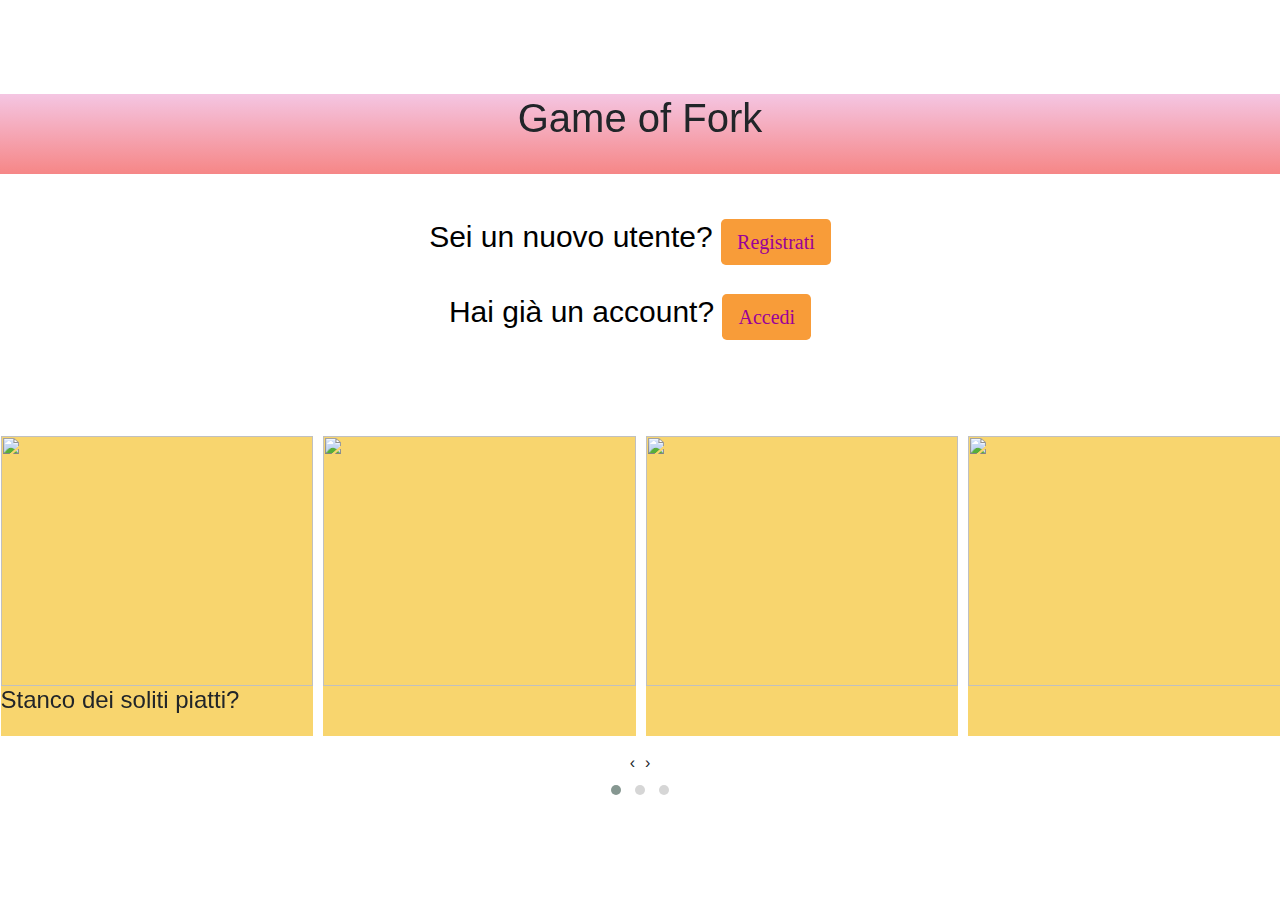
==== paginainiziale/index.html @ 9b49a5e7 "Add files via upload" ====
<!DOCTYPE html>
<html>
    <head>
       <title>Pagina iniziale</title>
       <meta charset="utf-8" />
       <meta name=" viewport" content=" width=device-width, initial-scale=1" />
       <link rel=" stylesheet" type=" text/css" href="../bootstrap/css/bootstrap.min.css" />
       <link rel= "stylesheet" href="style.css" />
       <link rel="stylesheet" href="risorse/owl.carousel.min.css">
       <link rel="stylesheet" href="risorse/owl.theme.default.min.css">
       <script src="https://code.jquery.com/jquery-3.6.0.min.js"></script>
       <script src="risorse/owl.carousel.js"></script>
       <script type=" application/javascript" src=" ../bootstrap/js/bootstrap.min.js"></script> 


       
    
    <script type="text/javascript"> //per attivare jquery  
        $( document ).ready(function() {
            $('.owl-carousel').owlCarousel({
                loop:true,
                margin:10,
                nav:true,
                responsive:{
                    0:{
                        items:1
                    },
                    600:{
                        items:3
                    },
                    1000:{
                        items:4
        }
    }
})
        });
    </script>

    </head>
    <body >
        <div class="header">
            <h1> Game of Fork </h1>
        </div>
        <br>
        <br>
        <br>
        <br>
        <br>
        
    
        <div class="re"><a href=" registrazione/index.html" >Sei un nuovo utente? <h class=" btn btn-primary btn-lg" role=" button">Registrati </a></h></div>
        <br>
        <div class="ac"><a href="login/login.html"> Hai già un account? <h class="btn btn-primary btn-lg" role=" button">Accedi </a></h></div>
        
        
        <br>
        <br>
        <br>
        <br>
        <div class="owl-carousel owl-theme">
            <div class="item"><h4><img class="foto" src="immagini/pancakes.jpg"><p>Stanco dei soliti piatti?</p></h4></div>
            <div class="item"><h4><img class="foto" src="immagini/pizza.jpg"><p> <p></h4></div>
            <div class="item"><h4><img class="foto" src="immagini/salmone.jpg"></h4></div>
            <div class="item"><h4><img class="foto" src="immagini/pasta.jpg"></h4></div>
            <div class="item"><h4><img class="foto" src="immagini/eclair.jpg"></h4></div>
            <div class="item"><h4><img class="foto" src="immagini/shish-kebab.jpg"></h4></div>
            <div class="item"><h4><img class="foto" src="immagini/pate.jpg"></h4></div>
            <div class="item"><h4><img class="foto" src="immagini/cupcakes.jpg"></h4></div>
            <div class="item"><h4><img class="foto" src="immagini/hamburger.jpg"></h4></div>
            <div class="item"><h4><img class="foto" src="immagini/bruschetta.jpg"></h4></div>
            
        </div>

       
        
    
</body>
</html>
---- paginainiziale/style.css ----
html,
body {
    height: 100%;
  
  }
  
  body{
    align-content: center ;
    background-image: url(registrazione/Sfondo.jpg);
  }
  
  .header{
    text-align: center;
    font-family:Verdana, Geneva, Tahoma, sans-serif;
    height: 80px;
    width: 100%;
    z-index: 2;
    background-image: linear-gradient(rgba(240, 173, 214, 0.7),rgba(242,83,83,0.7)), url(registrazione/immagini/sfondo.jpg);
    background-position: center;
    background-size: contain;
    position: fixed;
  
  }

  .btn{
    
    background-color: #f89c39;
    margin-top: 5px;
    margin-right: 20px;
    color:rgb(154, 1, 154);
    font-family:'Times New Roman', Times, serif;
    border: 0;
   
}
.btn:hover{
   background-color:rgb(248, 248, 99);
   color:black;
}
h1{
  font-family:Verdana, Geneva, Tahoma, sans-serif;
}
.re{
    
    font-size: 30px;
    text-align: center;
    font-family:Verdana, Geneva, Tahoma, sans-serif;

}
.re a{
    text-decoration:none;
    color: black;
}

.ac{
  
  font-size: 30px;
  text-align: center;
  font-family:Verdana, Geneva, Tahoma, sans-serif;

}
.ac a{
  text-decoration:none;
  color: black;
}


.item{
  width: 100%; 
  height:300px; 
  background-color:rgb(248, 213, 110);}
.foto{
  width: auto;
  height: 250px;
  
}
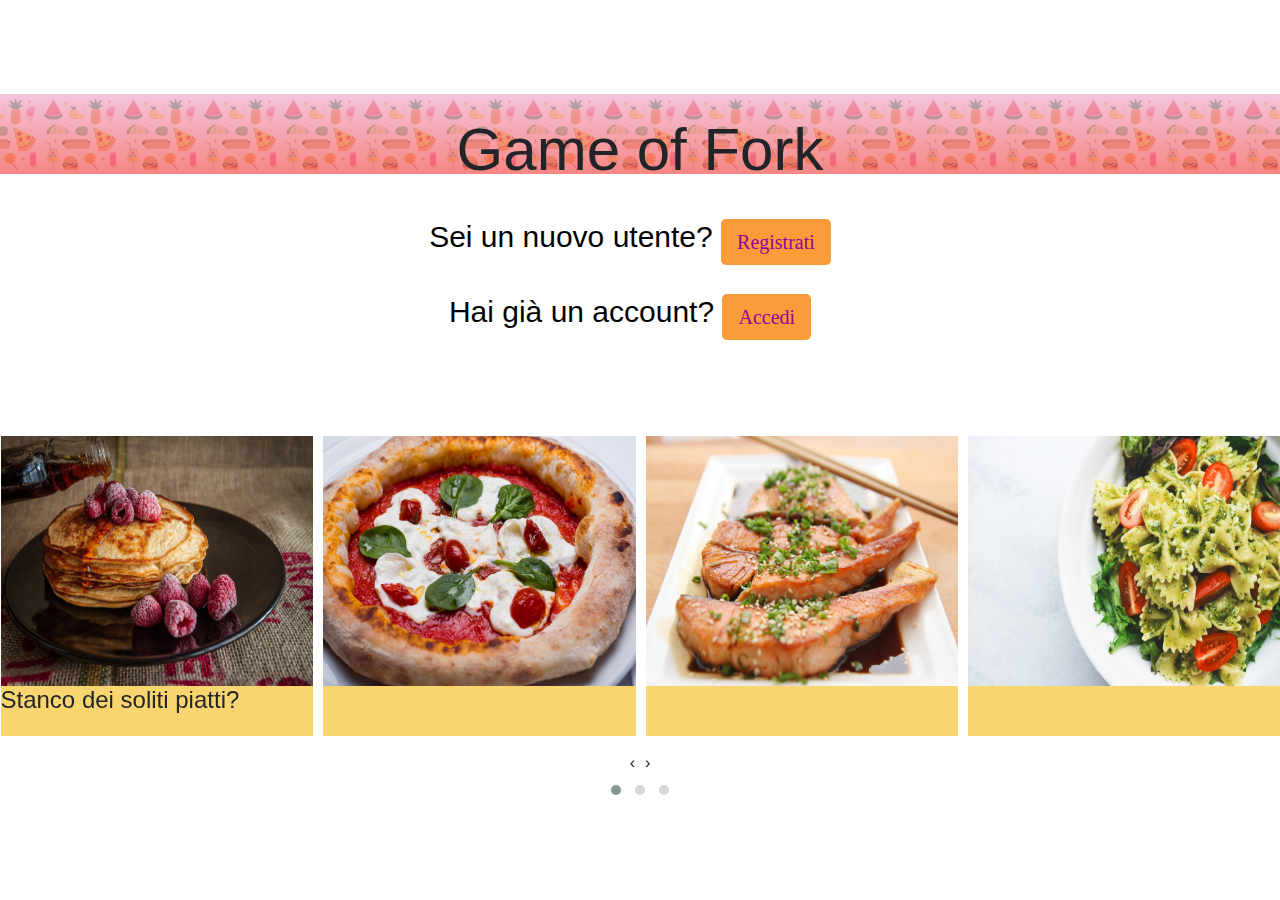
==== commit c8f9b028: "bottoniLike" ====
--- a/paginainiziale/index.html
+++ b/paginainiziale/index.html
@@ -22,17 +22,11 @@
                 margin:10,
                 nav:true,
                 responsive:{
-                    0:{
-                        items:1
-                    },
-                    600:{
-                        items:3
-                    },
-                    1000:{
-                        items:4
-        }
-    }
-})
+                    0:{ items:1 },
+                    600:{ items:3 },
+                    1000:{ items:4 }
+                }
+            })
         });
     </script>
 
@@ -58,16 +52,16 @@
         <br>
         <br>
         <div class="owl-carousel owl-theme">
-            <div class="item"><h4><img class="foto" src="immagini/pancakes.jpg"><p>Stanco dei soliti piatti?</p></h4></div>
-            <div class="item"><h4><img class="foto" src="immagini/pizza.jpg"><p> <p></h4></div>
-            <div class="item"><h4><img class="foto" src="immagini/salmone.jpg"></h4></div>
-            <div class="item"><h4><img class="foto" src="immagini/pasta.jpg"></h4></div>
-            <div class="item"><h4><img class="foto" src="immagini/eclair.jpg"></h4></div>
-            <div class="item"><h4><img class="foto" src="immagini/shish-kebab.jpg"></h4></div>
-            <div class="item"><h4><img class="foto" src="immagini/pate.jpg"></h4></div>
-            <div class="item"><h4><img class="foto" src="immagini/cupcakes.jpg"></h4></div>
-            <div class="item"><h4><img class="foto" src="immagini/hamburger.jpg"></h4></div>
-            <div class="item"><h4><img class="foto" src="immagini/bruschetta.jpg"></h4></div>
+            <div class="item"><h4><img class="foto" src="../immagini/pancakes.jpg"><p>Stanco dei soliti piatti?</p></h4></div>
+            <div class="item"><h4><img class="foto" src="../immagini/pizza.jpg"><p> <p></h4></div>
+            <div class="item"><h4><img class="foto" src="../immagini/salmone.jpg"></h4></div>
+            <div class="item"><h4><img class="foto" src="../immagini/pasta.jpg"></h4></div>
+            <div class="item"><h4><img class="foto" src="../immagini/eclair.jpg"></h4></div>
+            <div class="item"><h4><img class="foto" src="../immagini/shish-kebab.jpg"></h4></div>
+            <div class="item"><h4><img class="foto" src="../immagini/pate.jpg"></h4></div>
+            <div class="item"><h4><img class="foto" src="../immagini/cupcakes.jpg"></h4></div>
+            <div class="item"><h4><img class="foto" src="../immagini/hamburger.jpg"></h4></div>
+            <div class="item"><h4><img class="foto" src="../immagini/bruschetta.jpg"></h4></div>
             
         </div>
 
--- a/paginainiziale/style.css
+++ b/paginainiziale/style.css
@@ -1,75 +1,74 @@
 html,
 body {
     height: 100%;
+}
+
+body{
+  align-content: center ;
+  background-image: url(registrazione/Sfondo.jpg);
+}
+
+.header{
+  font-family: Verdana, Geneva, Tahoma, sans-serif;
+  height: 80px;
+  width: 100%;
+  z-index:2;
+  background-image: linear-gradient(rgba(240, 173, 214, 0.7),rgba(242, 83, 83, 0.7)), url(../immagini/sfondo.jpg);
+  background-position: center; 
+  background-size: contain;
+  position: fixed;
+}
+
+.btn{
   
-  }
-  
-  body{
-    align-content: center ;
-    background-image: url(registrazione/Sfondo.jpg);
-  }
-  
-  .header{
-    text-align: center;
-    font-family:Verdana, Geneva, Tahoma, sans-serif;
-    height: 80px;
-    width: 100%;
-    z-index: 2;
-    background-image: linear-gradient(rgba(240, 173, 214, 0.7),rgba(242,83,83,0.7)), url(registrazione/immagini/sfondo.jpg);
-    background-position: center;
-    background-size: contain;
-    position: fixed;
-  
-  }
+  background-color: #f89c39;
+  margin-top: 5px;
+  margin-right: 20px;
+  color:rgb(154, 1, 154);
+  font-family:'Times New Roman', Times, serif;
+  border: 0;
+}
 
-  .btn{
-    
-    background-color: #f89c39;
-    margin-top: 5px;
-    margin-right: 20px;
-    color:rgb(154, 1, 154);
-    font-family:'Times New Roman', Times, serif;
-    border: 0;
-   
-}
 .btn:hover{
    background-color:rgb(248, 248, 99);
    color:black;
 }
+
 h1{
-  font-family:Verdana, Geneva, Tahoma, sans-serif;
+  text-align: center;
+  font-family: Verdana, Geneva, Tahoma, sans-serif;
+  font-size: 60px;
+  margin-top: 20px;
 }
+
 .re{
-    
     font-size: 30px;
     text-align: center;
     font-family:Verdana, Geneva, Tahoma, sans-serif;
+}
 
-}
 .re a{
     text-decoration:none;
     color: black;
 }
 
 .ac{
-  
   font-size: 30px;
   text-align: center;
   font-family:Verdana, Geneva, Tahoma, sans-serif;
+}
 
-}
 .ac a{
   text-decoration:none;
   color: black;
 }
 
-
 .item{
   width: 100%; 
   height:300px; 
   background-color:rgb(248, 213, 110);}
+
 .foto{
   width: auto;
   height: 250px;
-  
 }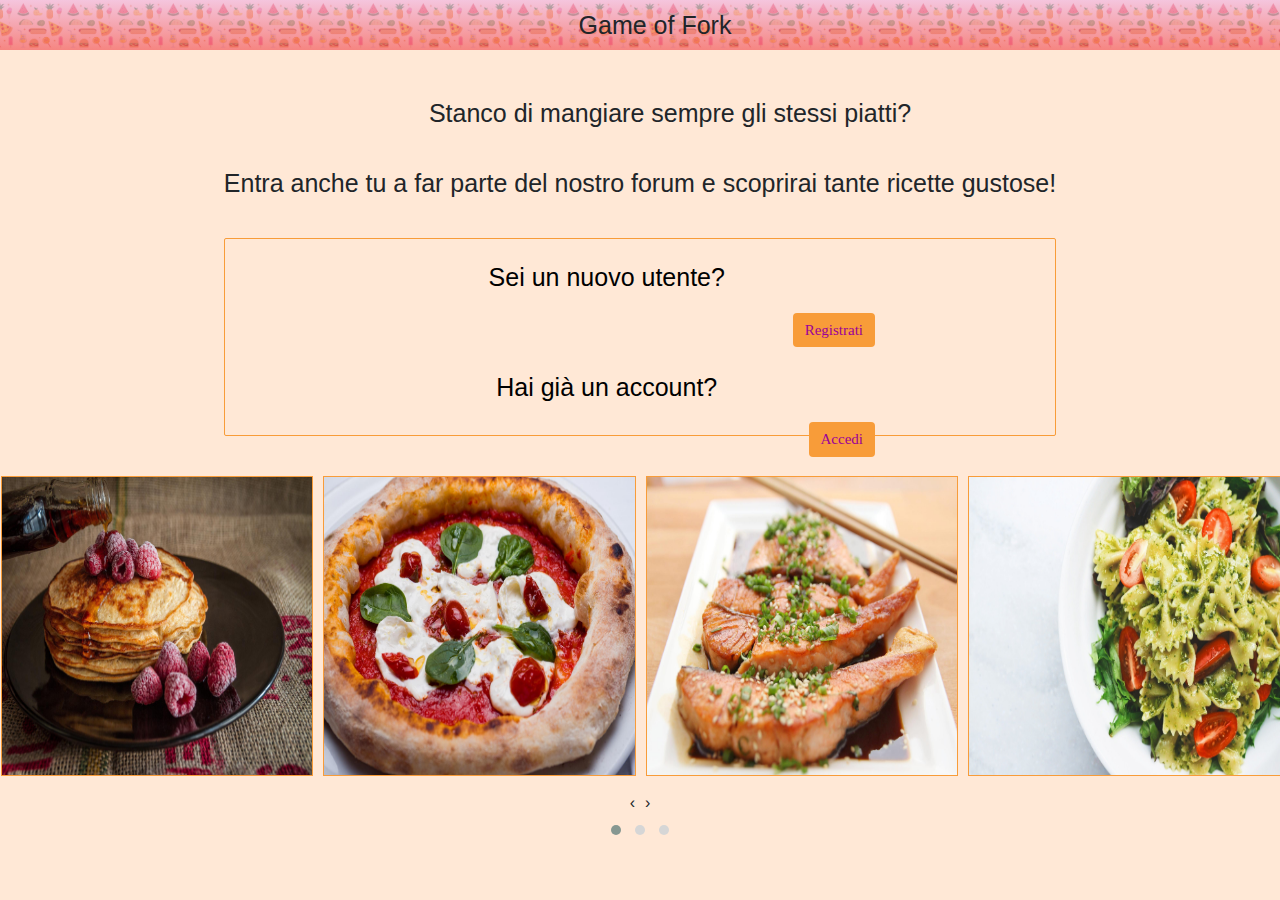
==== commit 41107fe0: "css completo" ====
--- a/paginainiziale/index.html
+++ b/paginainiziale/index.html
@@ -35,33 +35,38 @@
         <div class="header">
             <h1> Game of Fork </h1>
         </div>
-        <br>
-        <br>
-        <br>
-        <br>
-        <br>
+        <br> <br>
         
-    
-        <div class="re"><a href=" registrazione/index.html" >Sei un nuovo utente? <h class=" btn btn-primary btn-lg" role=" button">Registrati </a></h></div>
-        <br>
-        <div class="ac"><a href="login/login.html"> Hai già un account? <h class="btn btn-primary btn-lg" role=" button">Accedi </a></h></div>
+        <h2> Stanco di mangiare sempre gli stessi piatti? </h2>
+        <h3> Entra anche tu a far parte del nostro forum e scoprirai tante ricette gustose! </h3>
+
+        <div class="boxOptions">
+            <div class="re">
+                <a href=" ../registrazione/index.html"> 
+                    <label class="label"> Sei un nuovo utente? </label>  
+                    <h class=" btn btn-primary" role=" button"> Registrati </h>
+                </a>
+            </div>
+            <br>
+            <div class="ac">
+                <a href="../login/login.php"> 
+                    <label class="label">  Hai già un account? </label>
+                    <h class="btn btn-primary" role=" button"> Accedi </h>
+                </a>
+            </div>
+        </div>
         
-        
-        <br>
-        <br>
-        <br>
-        <br>
         <div class="owl-carousel owl-theme">
-            <div class="item"><h4><img class="foto" src="../immagini/pancakes.jpg"><p>Stanco dei soliti piatti?</p></h4></div>
-            <div class="item"><h4><img class="foto" src="../immagini/pizza.jpg"><p> <p></h4></div>
-            <div class="item"><h4><img class="foto" src="../immagini/salmone.jpg"></h4></div>
-            <div class="item"><h4><img class="foto" src="../immagini/pasta.jpg"></h4></div>
-            <div class="item"><h4><img class="foto" src="../immagini/eclair.jpg"></h4></div>
-            <div class="item"><h4><img class="foto" src="../immagini/shish-kebab.jpg"></h4></div>
-            <div class="item"><h4><img class="foto" src="../immagini/pate.jpg"></h4></div>
-            <div class="item"><h4><img class="foto" src="../immagini/cupcakes.jpg"></h4></div>
-            <div class="item"><h4><img class="foto" src="../immagini/hamburger.jpg"></h4></div>
-            <div class="item"><h4><img class="foto" src="../immagini/bruschetta.jpg"></h4></div>
+            <div class="item"><img class="foto" src="../immagini/pancakes.jpg"></div>
+            <div class="item"><img class="foto" src="../immagini/pizza.jpg"></div>
+            <div class="item"><img class="foto" src="../immagini/salmone.jpg"></div>
+            <div class="item"><img class="foto" src="../immagini/pasta.jpg"></div>
+            <div class="item"><img class="foto" src="../immagini/eclair.jpg"></div>
+            <div class="item"><img class="foto" src="../immagini/shish-kebab.jpg"></div>
+            <div class="item"><img class="foto" src="../immagini/pate.jpg"></div>
+            <div class="item"><img class="foto" src="../immagini/cupcakes.jpg"></div>
+            <div class="item"><img class="foto" src="../immagini/hamburger.jpg"></div>
+            <div class="item"><img class="foto" src="../immagini/bruschetta.jpg"></div>
             
         </div>
 
--- a/paginainiziale/style.css
+++ b/paginainiziale/style.css
@@ -1,66 +1,110 @@
 html,
 body {
-    height: 100%;
-}
-
-body{
-  align-content: center ;
-  background-image: url(registrazione/Sfondo.jpg);
-}
-
-.header{
-  font-family: Verdana, Geneva, Tahoma, sans-serif;
-  height: 80px;
-  width: 100%;
-  z-index:2;
+  height: 100%;
+  background-image: url(../immagini/sfondochiaro.jpg);
+}
+
+.header {
+  font-family:Verdana, Geneva, Tahoma, sans-serif;
+  height:80px;
+	width:100%;
+	z-index:2;
   background-image: linear-gradient(rgba(240, 173, 214, 0.7),rgba(242, 83, 83, 0.7)), url(../immagini/sfondo.jpg);
   background-position: center; 
   background-size: contain;
   position: fixed;
 }
 
-.btn{
-  
+h1 {
+  text-align: center;
+  font-family:Verdana, Geneva, Tahoma, sans-serif;
+  margin: 0 auto;
+  margin-top: 12px;
+  font-size: 45px;
+}
+
+h2{
+  width: 100%;
+  text-align: center;
+  font-family: Verdana, Geneva, Tahoma, sans-serif;
+  font-size: 40px;
+  margin-top: 50px;
+  margin-left: 30px;
+  margin-right: 20px;
+  margin-bottom: 15px;
+}
+h3 {
+  width: 100%;
+  text-align: center;
+  font-family: Verdana, Geneva, Tahoma, sans-serif;
+  font-size: 40px;
+  padding-top: 25px;
+}
+
+.boxOptions {
+  margin: 0 auto;
+  margin-top: 40px;
+  margin-bottom: 40px;
+  width: 25%;
+  height: 25%;
+  padding: 0;
+  border-radius: 2px;
+  border: 1px solid #f89c39;
+}
+
+.label {
+  text-align: left;
+  width: 60%;
+  display: inline-block;
+  font-family: Verdana, Geneva, Tahoma, sans-serif;
+  font-size: 20px;
+}
+
+.btn {
+  float: right;
   background-color: #f89c39;
-  margin-top: 5px;
-  margin-right: 20px;
+  margin-top: 8px;
+  margin-right: 40px;
   color:rgb(154, 1, 154);
   font-family:'Times New Roman', Times, serif;
+  font-size: 30px;
   border: 0;
-}
-
-.btn:hover{
-   background-color:rgb(248, 248, 99);
-   color:black;
-}
-
-h1{
-  text-align: center;
-  font-family: Verdana, Geneva, Tahoma, sans-serif;
-  font-size: 60px;
+  text-align: center;
+}
+
+.btn:hover {
+  background-color:rgb(248, 248, 99);
+  color:black;
+}
+
+.re {
+  font-size: 30px;
+  text-align: left;
+  font-family: Verdana, Geneva, Tahoma, sans-serif;
   margin-top: 20px;
-}
-
-.re{
-    font-size: 30px;
-    text-align: center;
-    font-family:Verdana, Geneva, Tahoma, sans-serif;
-}
-
-.re a{
-    text-decoration:none;
-    color: black;
-}
-
-.ac{
+  margin-left: 15px;
+}
+
+.re a {
+  text-decoration:none;
+  color: black; 
+}
+
+.ac {
   font-size: 30px;
-  text-align: center;
-  font-family:Verdana, Geneva, Tahoma, sans-serif;
-}
-
-.ac a{
+  text-align: left;
+  font-family: Verdana, Geneva, Tahoma, sans-serif;
+  margin-top: 40px;
+  margin-left: 15px;
+}
+
+.ac a {
   text-decoration:none;
   color: black;
+}
+
+.scorrimento {
+  margin-top: 30px;
 }
 
 .item{
@@ -70,5 +114,179 @@
 
 .foto{
   width: auto;
-  height: 250px;
-}+  height: 100%;
+  border: 1px solid #f89c39;
+  transition: .5s !important;
+}
+
+.foto:hover {
+  -webkit-transform: scale(1.1) !important;
+  transform: scale(1.1) !important;
+}
+
+
+
+/* ---------- TABLET ---------- */
+
+@media screen and (max-width: 1348px) {    
+  .header{
+    height:50px;
+  }
+
+  h1{
+    font-size: 25px;;
+    margin-top: 10px;
+    margin-left: 30px;
+  }
+
+  .btn {
+    font-size: small;
+    margin-right: 20px;
+    margin-top: 10px;
+  }
+
+  h2 {
+    font-size: 25px;
+  }
+
+  h3 {
+    font-size: 25px;
+  }
+  
+  .boxOptions {
+    width: 65%;
+    height: 22%;
+    padding: 0;
+    border-radius: 2px;
+    border: 1px solid #f89c39;
+  }
+
+  .label {
+    text-align: center;
+    width: 90%;
+    font-size: 25px;
+  }
+  
+  .btn {
+    margin-top: 8px;
+    margin-right: 180px;
+    font-size: 15px;
+    border: 0;
+    text-align: center;
+  }
+  
+  .re {
+    font-size: 25px;
+    margin-top: 20px;
+    margin-left: 15px;
+  }
+  
+  .ac {
+    font-size: 25px;
+    text-align: left;
+    font-family: Verdana, Geneva, Tahoma, sans-serif;
+    margin-top: 40px;
+    margin-left: 15px;
+  }
+
+  .item{
+    width: 100%; 
+    height:300px; 
+    background-color:rgb(248, 213, 110);}
+  
+  .foto{
+    width: auto;
+    height: 100%;
+    border: 1px solid #f89c39;
+    transition: .5s !important;
+  }
+}
+
+
+
+/* ---------- MOBILE L ---------- */
+
+@media screen and (max-width: 425px) {
+  h1 {
+    font-size: 25px;;
+    margin-top: 10px;
+    margin-left: 70px;
+  }
+
+  h2 {
+    font-size: 20px;
+  }
+
+  h3 {
+    font-size: 20px;
+  }
+  
+  .boxOptions {
+    width: 100%;
+    height: 50%;
+  }
+
+  .label {
+    text-align: center;
+    width: 90%;
+    font-size: 25px;
+  }
+  
+  .btn {
+    font-size: x-small;
+    float: right;
+    margin-top: 8px;
+    margin-right: 60px;
+    font-size: 25px;
+    border: 0;
+    text-align: center;
+  }
+  
+  .re {
+    font-size: 25px;
+    text-align: left;
+    font-family: Verdana, Geneva, Tahoma, sans-serif;
+    margin-top: 20px;
+    margin-left: 15px;
+  }
+  
+  .re a {
+    text-decoration:none;
+    color: black; 
+  }
+  
+  .ac {
+    font-size: 25px;
+    text-align: left;
+    font-family: Verdana, Geneva, Tahoma, sans-serif;
+    margin-top: 40px;
+    margin-left: 15px;
+  }
+  
+  .ac a {
+    text-decoration:none;
+    color: black;
+  }
+
+  .scorrimento {
+    margin-top: 30px;
+  }
+  
+  .item{
+    width: 100%; 
+    height:300px; 
+    background-color:rgb(248, 213, 110);}
+  
+  .foto{
+    width: auto;
+    height: 100%;
+    border: 1px solid #f89c39;
+    transition: .5s !important;
+  }
+  
+  .foto:hover {
+    -webkit-transform: scale(1.1) !important;
+    transform: scale(1.1) !important;
+  }
+}
+  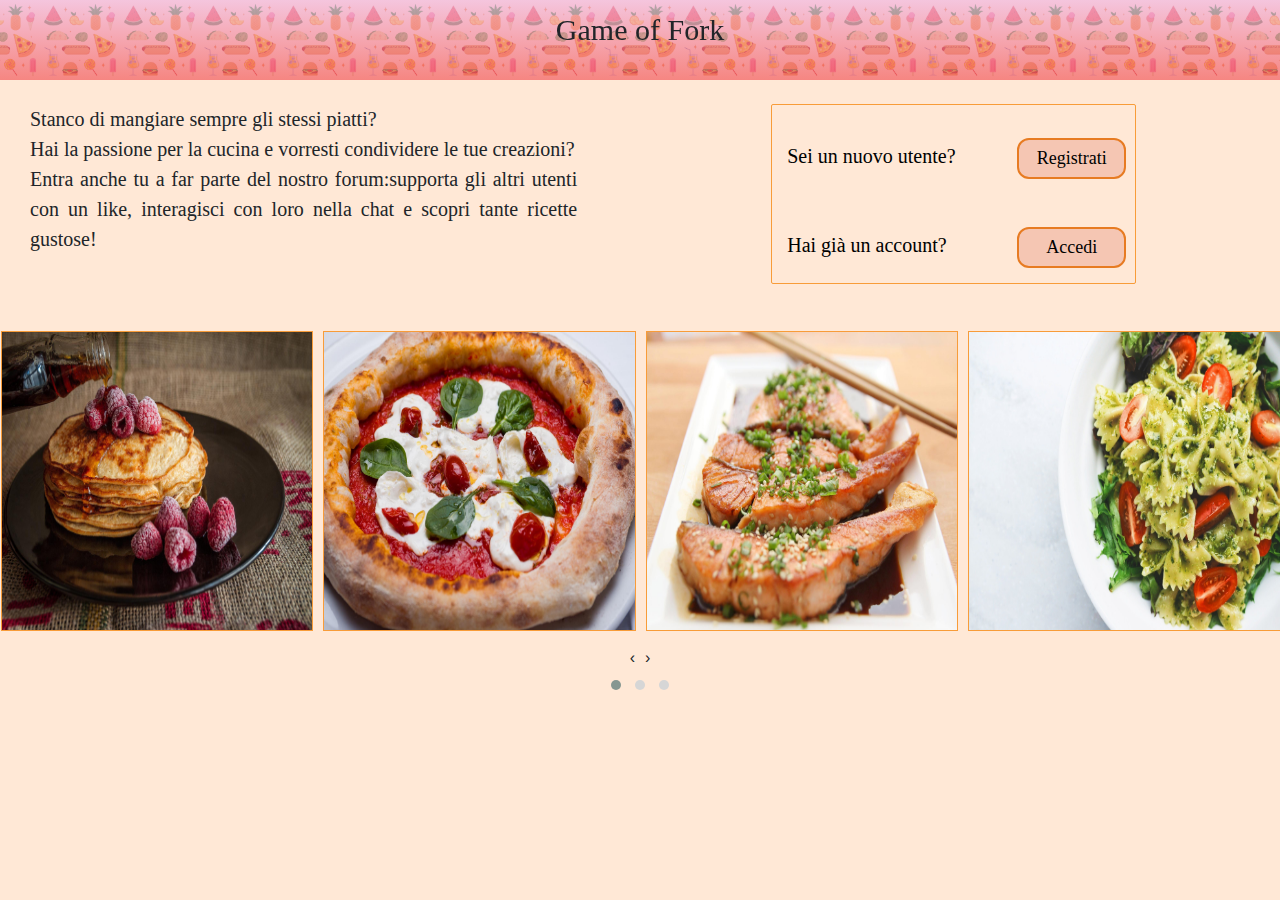
==== commit f1b7c2cf: "Add files via upload" ====
--- a/paginainiziale/index.html
+++ b/paginainiziale/index.html
@@ -10,7 +10,7 @@
        <link rel="stylesheet" href="risorse/owl.theme.default.min.css">
        <script src="https://code.jquery.com/jquery-3.6.0.min.js"></script>
        <script src="risorse/owl.carousel.js"></script>
-       <script type=" application/javascript" src=" ../bootstrap/js/bootstrap.min.js"></script> 
+       <script type="application/javascript" src=" ../bootstrap/js/bootstrap.min.js"></script> 
 
 
        
@@ -23,7 +23,7 @@
                 nav:true,
                 responsive:{
                     0:{ items:1 },
-                    600:{ items:3 },
+                    600:{ items:2 },
                     1000:{ items:4 }
                 }
             })
@@ -35,27 +35,32 @@
         <div class="header">
             <h1> Game of Fork </h1>
         </div>
-        <br> <br>
-        
-        <h2> Stanco di mangiare sempre gli stessi piatti? </h2>
-        <h3> Entra anche tu a far parte del nostro forum e scoprirai tante ricette gustose! </h3>
+        <br> 
+        <div class="blo">
+        <div class="subtitle"> Stanco di mangiare sempre gli stessi piatti? <br>
+             Hai la passione per la cucina e vorresti condividere le tue creazioni? <br>
+             Entra anche tu a far parte del nostro forum:supporta gli altri utenti con un like,
+             interagisci con loro nella chat e scopri tante ricette gustose! </div>
 
         <div class="boxOptions">
             <div class="re">
                 <a href=" ../registrazione/index.html"> 
                     <label class="label"> Sei un nuovo utente? </label>  
+                    
                     <h class=" btn btn-primary" role=" button"> Registrati </h>
                 </a>
             </div>
-            <br>
+           
             <div class="ac">
                 <a href="../login/login.php"> 
                     <label class="label">  Hai già un account? </label>
+                    
                     <h class="btn btn-primary" role=" button"> Accedi </h>
                 </a>
             </div>
         </div>
-        
+        </div>
+        <br>
         <div class="owl-carousel owl-theme">
             <div class="item"><img class="foto" src="../immagini/pancakes.jpg"></div>
             <div class="item"><img class="foto" src="../immagini/pizza.jpg"></div>
--- a/paginainiziale/style.css
+++ b/paginainiziale/style.css
@@ -5,7 +5,7 @@
 }
 
 .header {
-  font-family:Verdana, Geneva, Tahoma, sans-serif;
+  font-family: 'Comic Sans MS', cursive;
   height:80px;
 	width:100%;
 	z-index:2;
@@ -17,72 +17,81 @@
 
 h1 {
   text-align: center;
-  font-family:Verdana, Geneva, Tahoma, sans-serif;
+  font-family: 'Comic Sans MS', cursive;
   margin: 0 auto;
   margin-top: 12px;
-  font-size: 45px;
-}
-
-h2{
-  width: 100%;
-  text-align: center;
-  font-family: Verdana, Geneva, Tahoma, sans-serif;
-  font-size: 40px;
-  margin-top: 50px;
+  font-size: 30px;
+}
+.blo{
+  width: 95%;
+  display: inline-block;
+}
+
+.subtitle{
+  width: 45%;
+  float: left;
+  font-family: 'Comic Sans MS', cursive;
+  font-size: 20px;
+  margin-top: 80px;
   margin-left: 30px;
-  margin-right: 20px;
+  margin-right: -280px;
   margin-bottom: 15px;
-}
-h3 {
-  width: 100%;
-  text-align: center;
-  font-family: Verdana, Geneva, Tahoma, sans-serif;
-  font-size: 40px;
-  padding-top: 25px;
-}
+  text-align: justify; 
+}
+
 
 .boxOptions {
-  margin: 0 auto;
-  margin-top: 40px;
-  margin-bottom: 40px;
-  width: 25%;
-  height: 25%;
-  padding: 0;
+  margin-top: 80px;
+  width: 30%;
+  height: auto;
+  padding-top: 5px;
+  padding-bottom:15px;
   border-radius: 2px;
   border: 1px solid #f89c39;
+  float:right;
+  text-align: justify; 
+  margin-right:80px;
+  margin-bottom: 40px;
 }
 
 .label {
   text-align: left;
   width: 60%;
   display: inline-block;
-  font-family: Verdana, Geneva, Tahoma, sans-serif;
+  font-family: 'Comic Sans MS', cursive;
   font-size: 20px;
+  margin-top:5px;
 }
 
 .btn {
-  float: right;
-  background-color: #f89c39;
-  margin-top: 8px;
-  margin-right: 40px;
-  color:rgb(154, 1, 154);
-  font-family:'Times New Roman', Times, serif;
-  font-size: 30px;
-  border: 0;
+  width: 30%;
+  margin-top: 5px;
+  margin-left: 5px;
+  background-color: rgb(245, 198, 179);
+  border: 2px solid rgb(231, 123, 34);
+  border-radius: 12px;
+  color: rgb(0, 0, 0);
   text-align: center;
+  display: inline-block;
+  font-size: 18px;
+  padding:5px 10px;
+ 
 }
 
 .btn:hover {
-  background-color:rgb(248, 248, 99);
+  background-color: rgb(243, 151, 75);
   color:black;
+  border: 2px solid rgb(231, 123, 34);
+
 }
 
 .re {
   font-size: 30px;
   text-align: left;
-  font-family: Verdana, Geneva, Tahoma, sans-serif;
+  font-family: 'Comic Sans MS', cursive;
   margin-top: 20px;
   margin-left: 15px;
+  width:100%;
 }
 
 .re a {
@@ -93,9 +102,10 @@
 .ac {
   font-size: 30px;
   text-align: left;
-  font-family: Verdana, Geneva, Tahoma, sans-serif;
+  font-family: 'Comic Sans MS', cursive;
   margin-top: 40px;
   margin-left: 15px;
+  width:100%;
 }
 
 .ac a {
@@ -128,37 +138,43 @@
 
 /* ---------- TABLET ---------- */
 
-@media screen and (max-width: 1348px) {    
+@media screen and (max-width: 768px) {    
   .header{
     height:50px;
   }
 
   h1{
-    font-size: 25px;;
-    margin-top: 10px;
+    font-size: 30px;;
+    margin-top: 7px;
     margin-left: 30px;
   }
 
-  .btn {
-    font-size: small;
-    margin-right: 20px;
-    margin-top: 10px;
-  }
-
-  h2 {
-    font-size: 25px;
-  }
-
-  h3 {
-    font-size: 25px;
-  }
+
+  .subtitle {
+    margin-top:70px;
+    font-size: 25px;
+    width: 80%;
+    margin-bottom: 40px;
+    text-align:center;
+    margin-left: 100px;
+    margin-right: 80px;
+
+  }
+
+  
   
   .boxOptions {
-    width: 65%;
-    height: 22%;
+    float:left;
+    margin-top:0px;
+    width: 60%;
+    height: auto;
     padding: 0;
     border-radius: 2px;
     border: 1px solid #f89c39;
+    margin-left: 25%;
+    margin-bottom:5px ;
+   
+   
   }
 
   .label {
@@ -168,11 +184,13 @@
   }
   
   .btn {
-    margin-top: 8px;
-    margin-right: 180px;
-    font-size: 15px;
-    border: 0;
-    text-align: center;
+    width: 30%;
+    margin-top: 10px;
+    margin-right: -60px;
+    margin-left: 150px;
+    font-size: 25px;
+    margin-bottom: 15px;
+    
   }
   
   .re {
@@ -184,7 +202,7 @@
   .ac {
     font-size: 25px;
     text-align: left;
-    font-family: Verdana, Geneva, Tahoma, sans-serif;
+    font-family:  'Comic Sans MS', cursive;
     margin-top: 40px;
     margin-left: 15px;
   }
@@ -206,24 +224,25 @@
 
 /* ---------- MOBILE L ---------- */
 
-@media screen and (max-width: 425px) {
+@media screen and (max-width: 500px) {
   h1 {
-    font-size: 25px;;
+    font-size: 30px;
     margin-top: 10px;
-    margin-left: 70px;
-  }
-
-  h2 {
-    font-size: 20px;
-  }
-
-  h3 {
-    font-size: 20px;
-  }
+    margin-left: 0px;
+  }
+
+.subtitle {
+    font-size: 25px;
+    margin-bottom:50px;
+  }
+
+
   
   .boxOptions {
-    width: 100%;
+    width: 50%;
     height: 50%;
+    margin-left:28%;
+    margin-bottom:70px;
   }
 
   .label {
@@ -233,19 +252,17 @@
   }
   
   .btn {
-    font-size: x-small;
-    float: right;
-    margin-top: 8px;
-    margin-right: 60px;
-    font-size: 25px;
-    border: 0;
-    text-align: center;
+    margin-right: 55px;
+    margin-left: 150px;
+    font-size:18px;
+    width: 25%;
+    margin-top: 10px;
   }
   
   .re {
     font-size: 25px;
     text-align: left;
-    font-family: Verdana, Geneva, Tahoma, sans-serif;
+    font-family:  'Comic Sans MS', cursive;
     margin-top: 20px;
     margin-left: 15px;
   }
@@ -258,7 +275,7 @@
   .ac {
     font-size: 25px;
     text-align: left;
-    font-family: Verdana, Geneva, Tahoma, sans-serif;
+    font-family:  'Comic Sans MS', cursive;
     margin-top: 40px;
     margin-left: 15px;
   }
@@ -274,7 +291,7 @@
   
   .item{
     width: 100%; 
-    height:300px; 
+    height:600px; 
     background-color:rgb(248, 213, 110);}
   
   .foto{
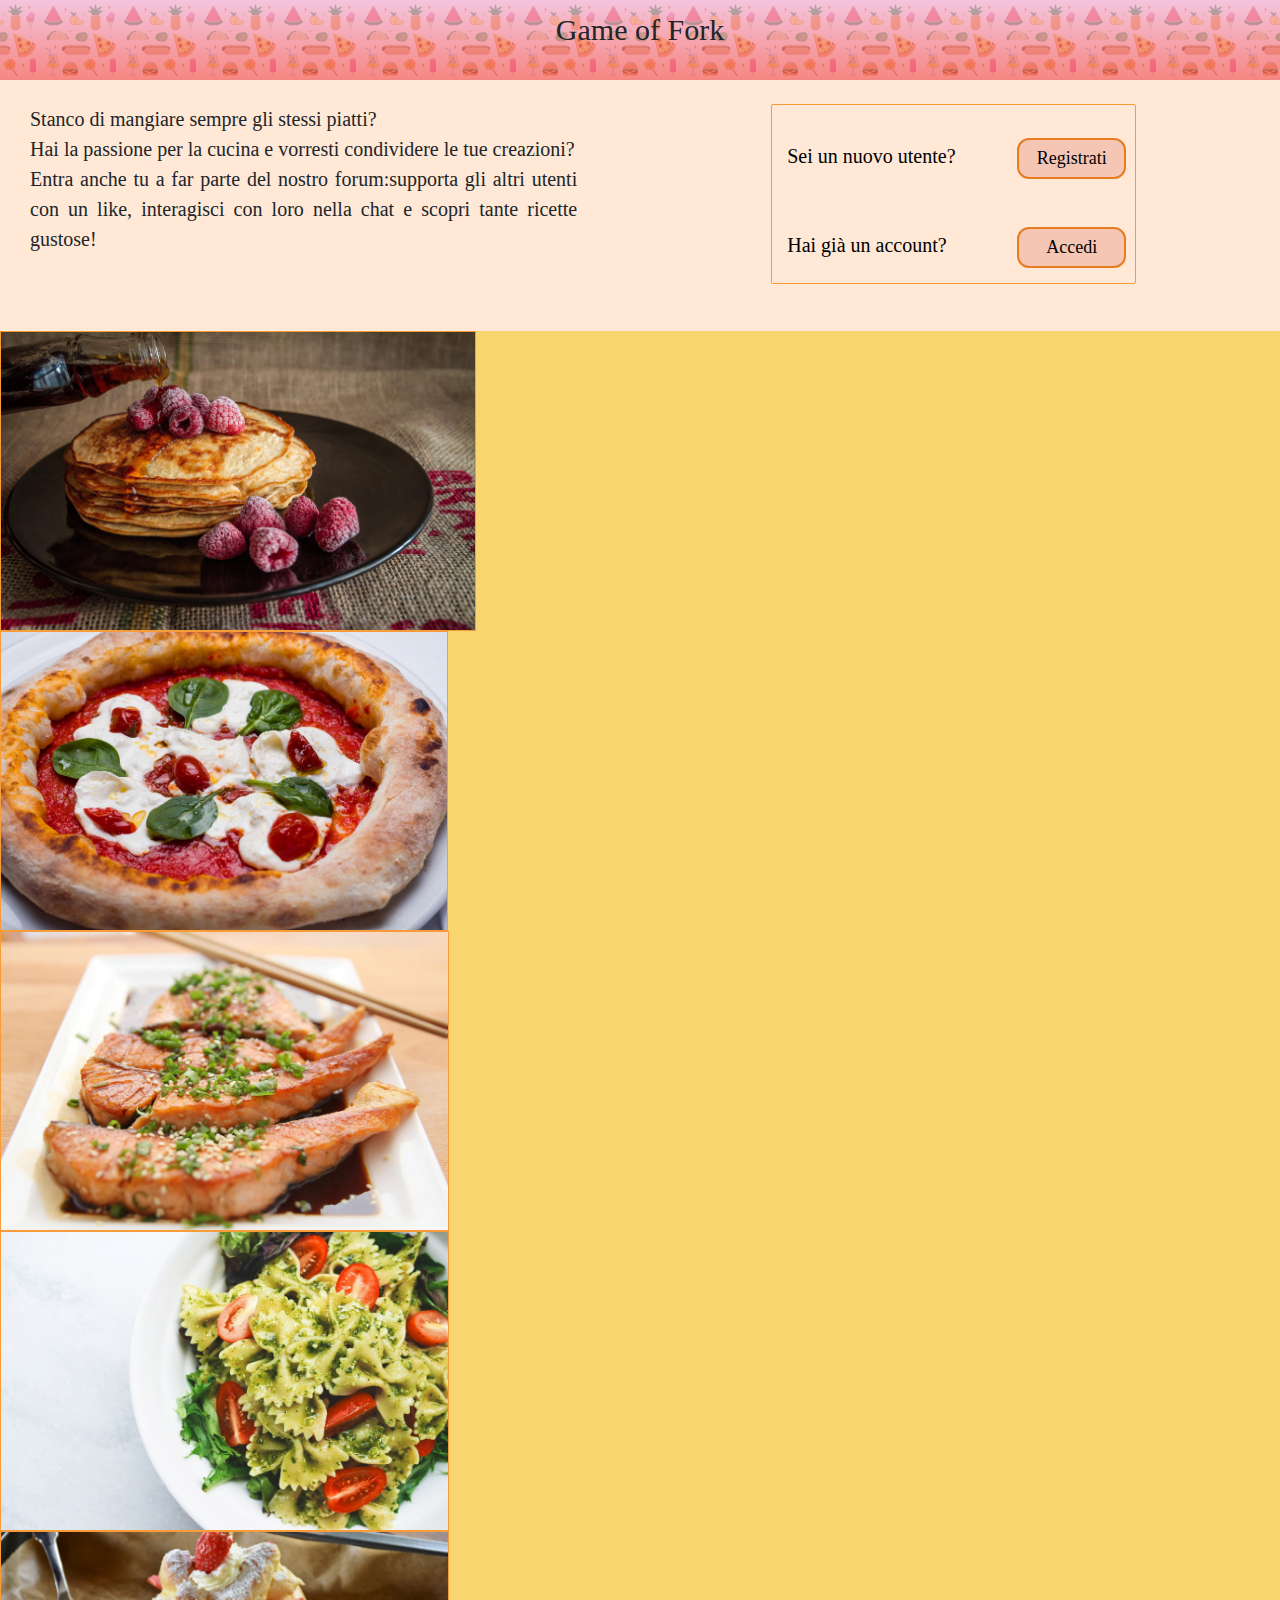
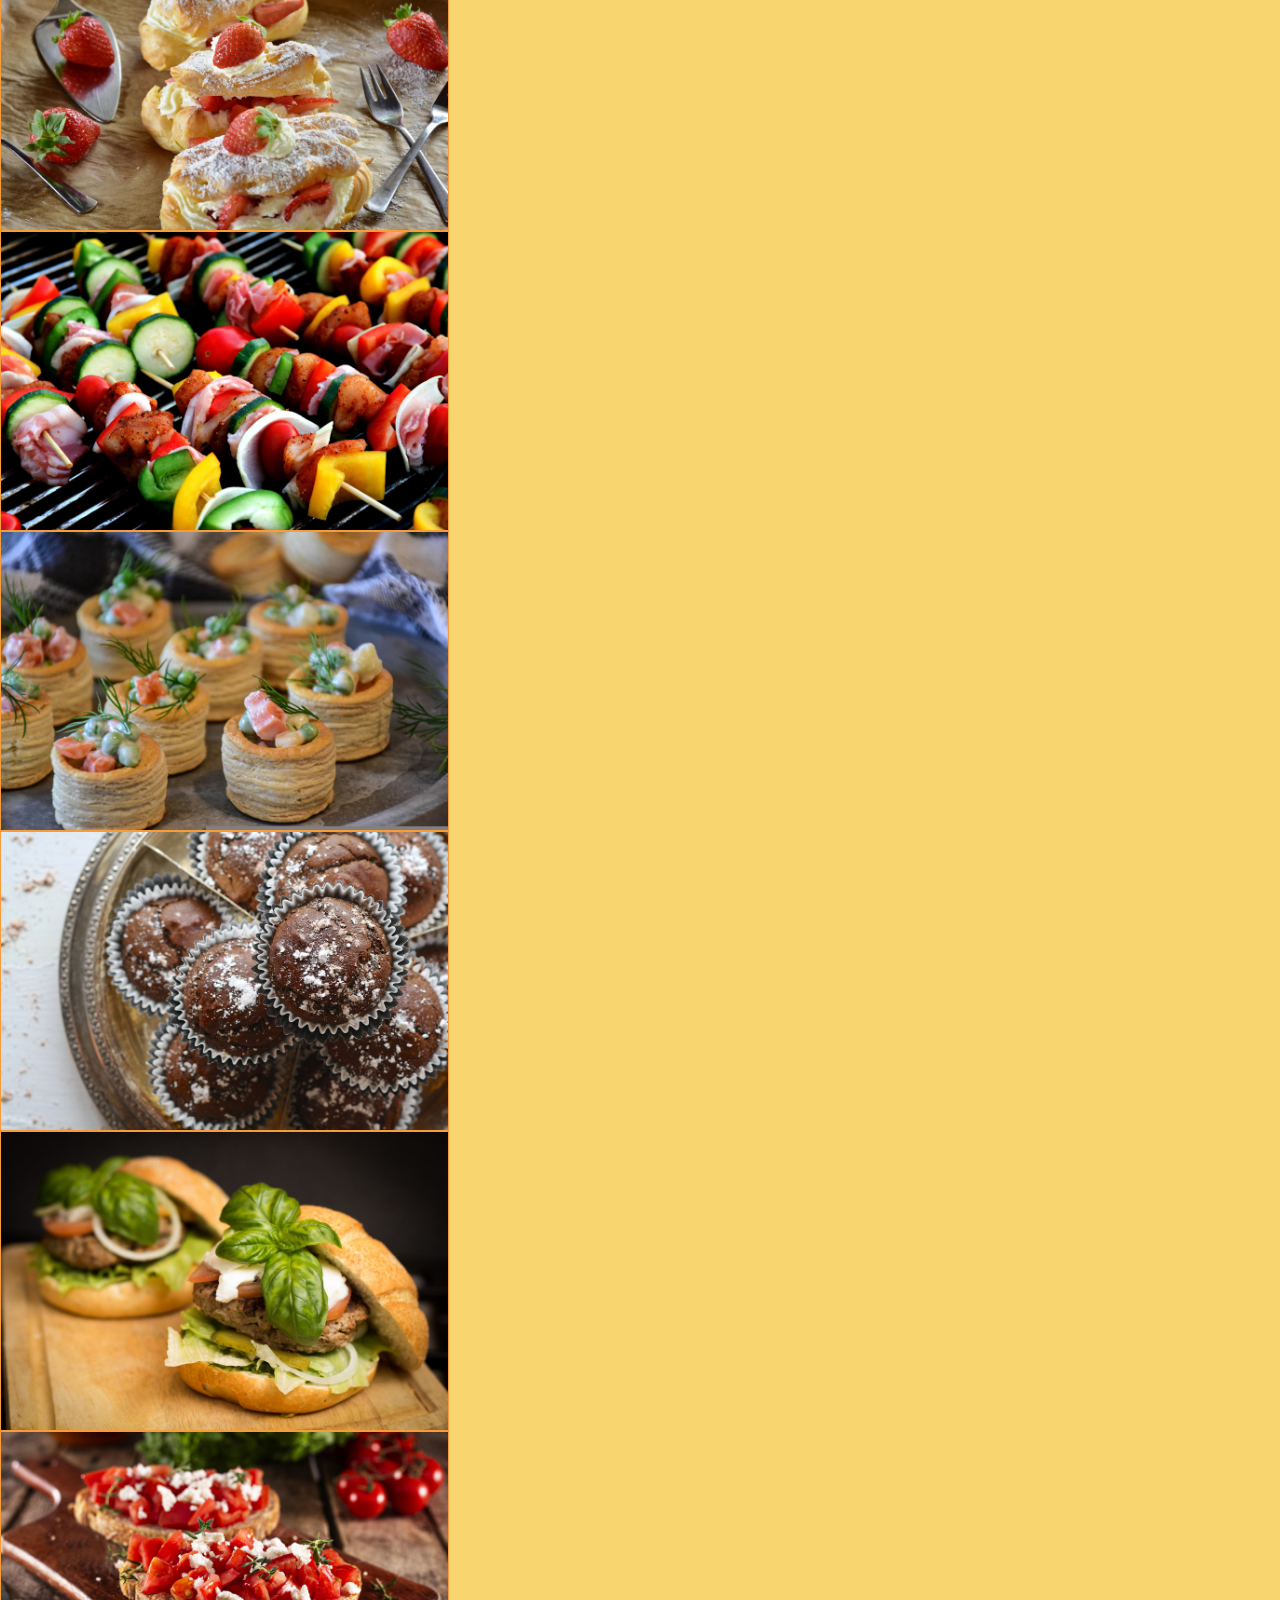
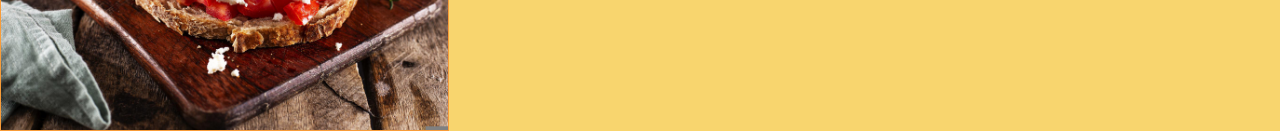
==== commit d1973099: "Add files via upload" ====
--- a/paginainiziale/index.html
+++ b/paginainiziale/index.html
@@ -61,7 +61,7 @@
         </div>
         </div>
         <br>
-        <div class="owl-carousel owl-theme">
+        <div class="destra">
             <div class="item"><img class="foto" src="../immagini/pancakes.jpg"></div>
             <div class="item"><img class="foto" src="../immagini/pizza.jpg"></div>
             <div class="item"><img class="foto" src="../immagini/salmone.jpg"></div>
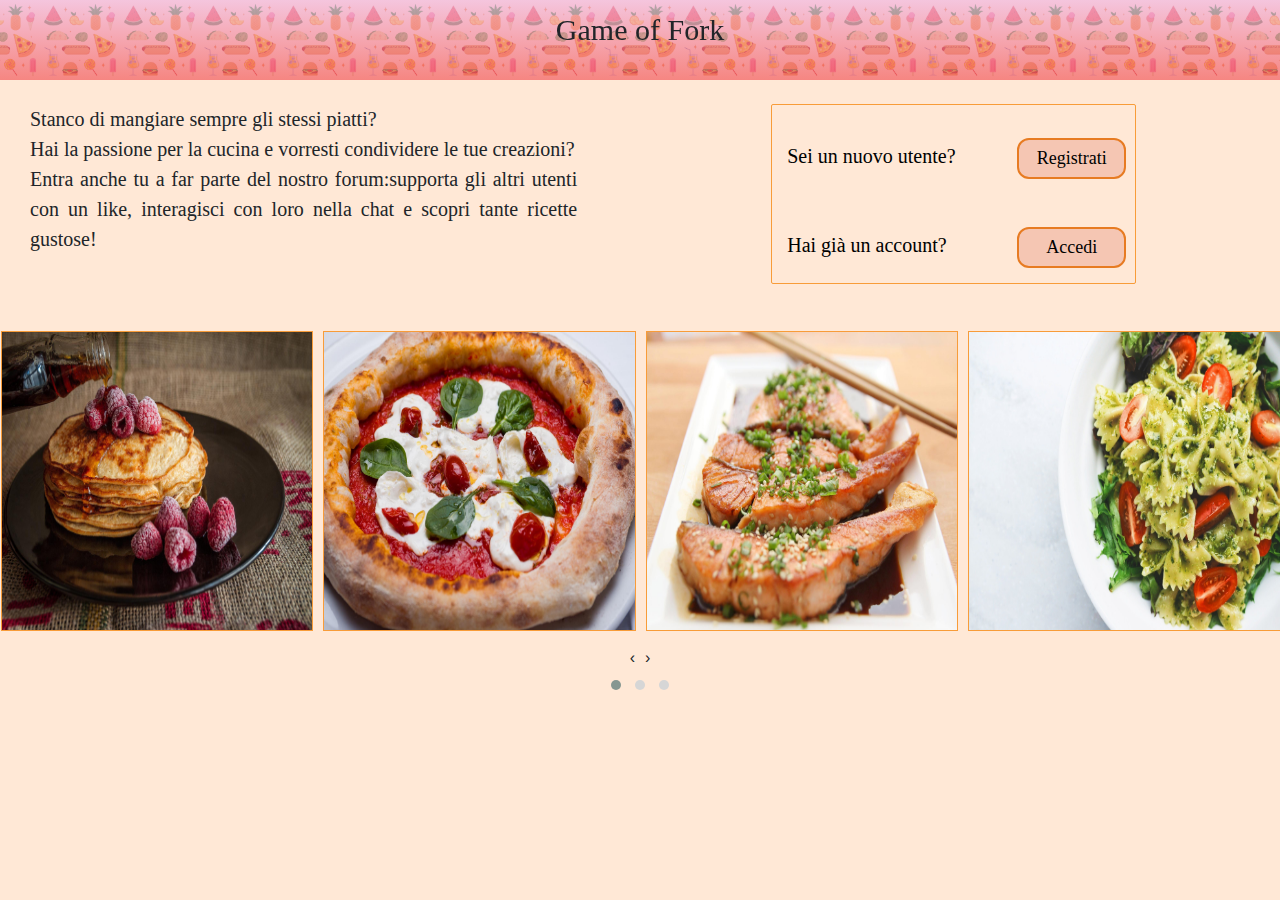
==== commit 7ae882c7: "Update index.html" ====
--- a/paginainiziale/index.html
+++ b/paginainiziale/index.html
@@ -61,7 +61,7 @@
         </div>
         </div>
         <br>
-        <div class="destra">
+        <div class="owl-carousel owl-theme">
             <div class="item"><img class="foto" src="../immagini/pancakes.jpg"></div>
             <div class="item"><img class="foto" src="../immagini/pizza.jpg"></div>
             <div class="item"><img class="foto" src="../immagini/salmone.jpg"></div>
